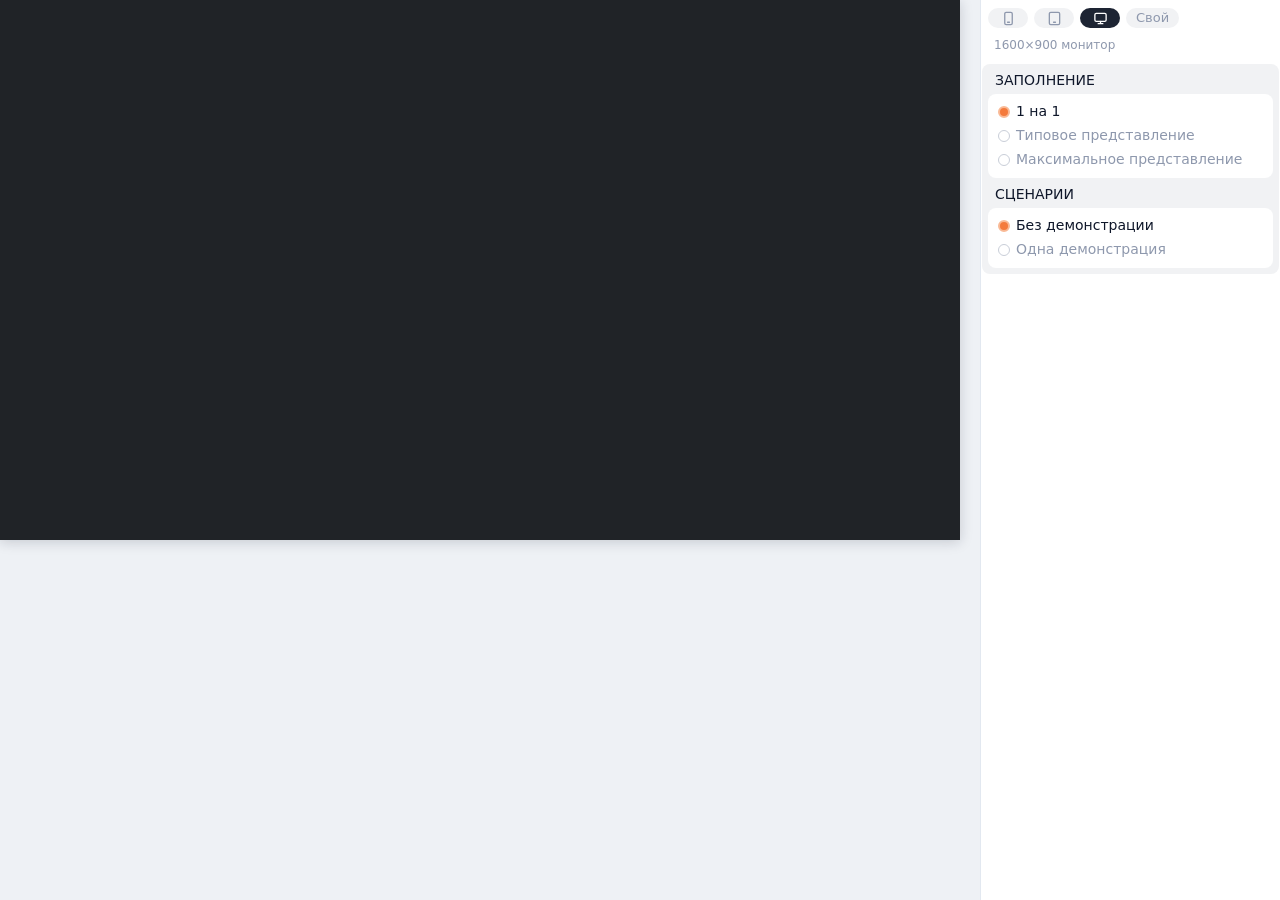
==== index.html @ 1ee690df "Fix hidden participant-menu spacing in final zoom prototype" ====
<!doctype html>
<html lang="ru">
<head>
<meta charset="utf-8">
<meta name="viewport" content="width=device-width, initial-scale=1">
<title>Зум участника · активный звонок</title>
<link rel="stylesheet" href="shell.css?v=19300e526c8b37da">
</head>
<body>
<div class="sh-stage" id="stage">
  <div class="sh-frame" id="frame"><iframe id="window" title="Окно звонка" allow="autoplay; fullscreen"></iframe></div>
</div>
<aside class="sh-panel sh-panel-slim" id="panel" aria-label="Настройки сценария"></aside>
<script type="application/json" id="presets">[{"id":"solo-camera","count":2,"shares":0},{"id":"solo-share","count":2,"shares":1},{"id":"five-camera","count":5,"shares":0},{"id":"five-share","count":5,"shares":1},{"id":"five-multi","count":5,"shares":2},{"id":"sixteen-camera","count":16,"shares":0},{"id":"sixteen-share","count":16,"shares":1},{"id":"sixteen-multi","count":16,"shares":2}]</script>
<script type="application/json" id="toolbar-variants">[{"id":"v1","label":"Вариант 1 · Масштаб слева"},{"id":"v3","label":"Вариант 3 · Компактный масштаб"},{"id":"v6","label":"Вариант 6 · Рисование в один клик"},{"id":"v6-menu","label":"Вариант 6 · Рисование в один клик — цвет и толщина в меню"}]</script>
<script src="shell-common.js?v=19300e526c8b37da"></script>
<script src="shell-transition.js?v=19300e526c8b37da"></script>
<script src="shell.js?v=19300e526c8b37da"></script>
</body>
</html>
---- shell.css ----
/* Оболочка сценариев: стили. Шаблон — shell.html. */
:root {
  --bg: #eef1f5;
  --panel: #ffffff;
  --ink: #0f172a;
  --muted: #64748b;
  --faint: #94a3b8;
  --line: #e2e8f0;
  --accent: #0f172a;
  --now: #2563eb;
  /* панель сценария — по макету владельца */
  --pick: #f47a3c;
  --pick-ring: #f9b995;
  --off: #8e98ad;
  --off-ring: #c9ced8;
  --well: #f1f2f4;
  --pill: #1d2433;
  --panel-width: 300px;
  --panel-gap: 20px;
}
* { box-sizing: border-box; }
html, body { height: 100%; margin: 0; }
body {
  display: grid;
  grid-template-columns: max-content var(--panel-width);
  gap: var(--panel-gap);
  height: 100dvh;
  overflow: hidden;
  font: 13px/1.4 Inter, system-ui, -apple-system, 'Segoe UI', sans-serif;
  color: var(--ink);
  background: var(--bg);
}

/* Размер продукта выбран чипом; рамка вписывает его в доступное место. */
.sh-stage { min-width: 0; min-height: 0; }
.sh-frame { position: relative; overflow: hidden; box-shadow: 0 2px 12px rgba(15, 23, 42, .18); background: #202327; }
.sh-frame iframe { position: absolute; left: 0; top: 0; border: 0; transform-origin: 0 0; }
.sh-frame iframe.sh-preparing-frame { opacity: 0; pointer-events: none; }
.sh-frame[aria-busy='true'] > #window { pointer-events: none; }
.sh-transition-error { position: absolute; z-index: 1; left: 12px; right: 12px; bottom: 12px; padding: 10px; color: var(--ink); background: var(--panel); }
.sh-transition-error button { color: var(--now); font: inherit; cursor: pointer; }

/* панель */
.sh-panel { position: static; display: flex; flex-direction: column; width: var(--panel-width); height: 100%; max-width: none; max-height: none; min-height: 0; margin: 0; padding: 0; color: var(--ink); font: inherit; background: var(--panel); border: 0; border-left: 1px solid var(--line); }
.sh-panel-slim { overflow-y: auto; }
.sh-size-chip { display: inline-flex; align-items: center; justify-content: center; width: 40px; height: 20px; padding: 0; border: 0; border-radius: 10px; background: var(--well); color: var(--off); font: inherit; cursor: pointer; }
.sh-size-chip-custom { width: auto; padding: 0 10px; }
.sh-size-chip:hover { color: var(--ink); }
.sh-size-chip[aria-pressed='true'] { background: var(--pill); color: var(--panel); }
.sh-size-chip:focus-visible { outline: 2px solid var(--pick); outline-offset: 2px; }
.sh-head { padding: 16px 20px 12px; border-bottom: 1px solid var(--line); }
.sh-title { display: flex; align-items: center; gap: 8px; font-size: 15px; font-weight: 600; }
.sh-badge { padding: 1px 7px; border-radius: 5px; background: var(--accent); color: #fff; font-size: 12px; font-weight: 600; }
.sh-story { margin: 6px 0 0; color: var(--muted); font-size: 12px; }

/* фильтры сценария: сценарий → доступ вызова → шаг */
.sh-device { padding: 8px 7px 10px; }
.sh-device-row { display: flex; align-items: center; gap: 6px; }
.sh-device-size, .sh-custom-size { height: 18px; margin: 8px 0 0 6px; color: var(--off); font-size: 12px; line-height: 18px; }
.sh-custom-size { display: flex; align-items: center; gap: 2px; }
.sh-size-input { width: 5ch; height: 18px; padding: 0; border: 0; border-bottom: 1px solid var(--off-ring); border-radius: 0; background: transparent; color: var(--ink); font: inherit; }
.sh-size-input::placeholder { color: var(--off); opacity: 1; }
.sh-size-input:focus-visible { outline: none; border-bottom-color: var(--pick); }
.sh-size-input[aria-invalid='true'] { border-color: var(--pick); }
.sh-size-error { margin: 6px 0 0 6px; color: var(--muted); font-size: 12px; }
.sh-filters { margin: 0 1px; padding-bottom: 6px; border-radius: 8px; background: var(--well); }
.sh-filter-title { margin: 0; padding: 8px 13px 5px; font-size: 14px; font-weight: 400; line-height: 17px; text-transform: uppercase; }
.sh-filter-list { margin: 0 6px; padding: 6px 10px; border-radius: 8px; background: var(--panel); }
.sh-radio { display: flex; align-items: center; gap: 6px; min-height: 24px; color: var(--off); font-size: 14px; cursor: pointer; }
.sh-radio:hover { color: var(--ink); }
.sh-radio input { flex-shrink: 0; width: 12px; height: 12px; margin: 0; border: 1px solid var(--off-ring); border-radius: 50%; background: var(--panel); appearance: none; cursor: pointer; }
.sh-radio input:checked { border: 2px solid var(--pick-ring); background: var(--pick); }
.sh-radio input:focus-visible { outline: 2px solid var(--pick); outline-offset: 2px; }
.sh-radio:has(input:checked) { color: var(--ink); }
.sh-note { margin: 0; color: var(--off); font-size: 13px; line-height: 18px; }
.sh-note + .sh-note { margin-top: 6px; }
/* выпадающий список уровня: стрелка — рамкой псевдоэлемента, цвет из токена */
.sh-select { position: relative; display: block; }
.sh-select select { width: 100%; height: 28px; margin: 2px 0; padding: 0 26px 0 8px; border: 1px solid var(--off-ring); border-radius: 6px; background: var(--panel); color: var(--ink); font: inherit; font-size: 14px; appearance: none; cursor: pointer; }
.sh-select select:hover { border-color: var(--off); }
.sh-select select:focus-visible { outline: none; border-color: var(--ink); }
.sh-select::after { content: ''; position: absolute; top: 50%; right: 11px; width: 6px; height: 6px; border: solid var(--off); border-width: 0 1.5px 1.5px 0; transform: translateY(-70%) rotate(45deg); pointer-events: none; }
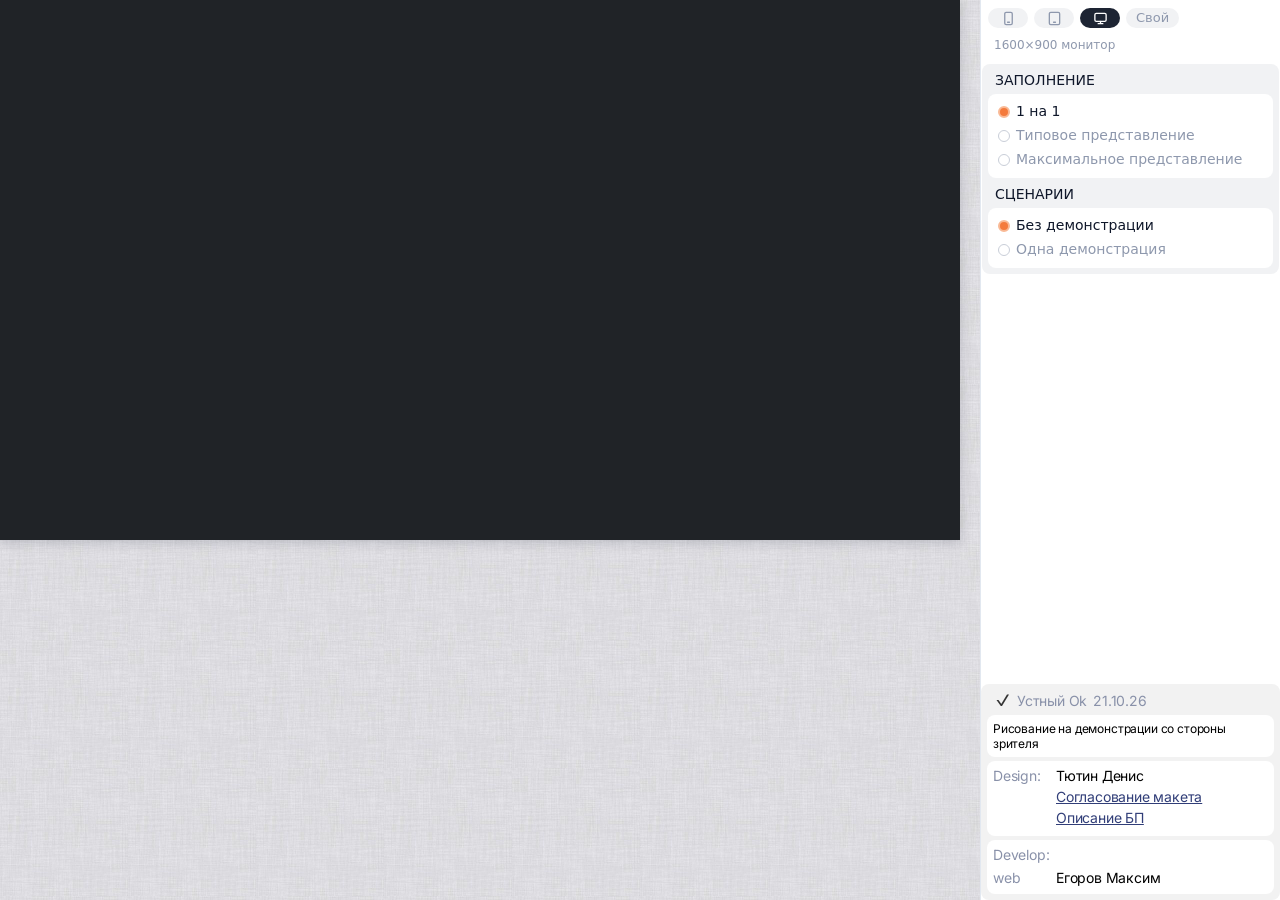
==== commit 42eaf070: "Update preview rounding, project sticker and workspace background" ====
--- a/index.html
+++ b/index.html
@@ -4,7 +4,7 @@
 <meta charset="utf-8">
 <meta name="viewport" content="width=device-width, initial-scale=1">
 <title>Зум участника · активный звонок</title>
-<link rel="stylesheet" href="shell.css?v=19300e526c8b37da">
+<link rel="stylesheet" href="shell.css?v=45da53b9c6de5edc">
 </head>
 <body>
 <div class="sh-stage" id="stage">
@@ -13,8 +13,8 @@
 <aside class="sh-panel sh-panel-slim" id="panel" aria-label="Настройки сценария"></aside>
 <script type="application/json" id="presets">[{"id":"solo-camera","count":2,"shares":0},{"id":"solo-share","count":2,"shares":1},{"id":"five-camera","count":5,"shares":0},{"id":"five-share","count":5,"shares":1},{"id":"five-multi","count":5,"shares":2},{"id":"sixteen-camera","count":16,"shares":0},{"id":"sixteen-share","count":16,"shares":1},{"id":"sixteen-multi","count":16,"shares":2}]</script>
 <script type="application/json" id="toolbar-variants">[{"id":"v1","label":"Вариант 1 · Масштаб слева"},{"id":"v3","label":"Вариант 3 · Компактный масштаб"},{"id":"v6","label":"Вариант 6 · Рисование в один клик"},{"id":"v6-menu","label":"Вариант 6 · Рисование в один клик — цвет и толщина в меню"}]</script>
-<script src="shell-common.js?v=19300e526c8b37da"></script>
-<script src="shell-transition.js?v=19300e526c8b37da"></script>
-<script src="shell.js?v=19300e526c8b37da"></script>
+<script src="shell-common.js?v=45da53b9c6de5edc"></script>
+<script src="shell-transition.js?v=45da53b9c6de5edc"></script>
+<script src="shell.js?v=45da53b9c6de5edc"></script>
 </body>
 </html>
--- a/shell.css
+++ b/shell.css
@@ -29,6 +29,11 @@
   font: 13px/1.4 Inter, system-ui, -apple-system, 'Segoe UI', sans-serif;
   color: var(--ink);
   background: var(--bg);
+  /* Figma53143:77082 — общая подложка макета и вспомогательной панели. */
+  background-image: url('./assets/workspace-pattern.jpg');
+  background-size: 128px 128px;
+  background-position: left top;
+  background-repeat: repeat;
 }
 
 /* Размер продукта выбран чипом; рамка вписывает его в доступное место. */
@@ -43,6 +48,26 @@
 /* панель */
 .sh-panel { position: static; display: flex; flex-direction: column; width: var(--panel-width); height: 100%; max-width: none; max-height: none; min-height: 0; margin: 0; padding: 0; color: var(--ink); font: inherit; background: var(--panel); border: 0; border-left: 1px solid var(--line); }
 .sh-panel-slim { overflow-y: auto; }
+.sh-panel-slim > .sh-device, .sh-panel-slim > .sh-filters { flex-shrink: 0; }
+
+/* Figma53137:76981: стикер проекта внизу вспомогательной панели. */
+@font-face { font-family: 'PZ Sticker Inter'; src: url('./fonts/inter-latin-wght-normal.woff2') format('woff2'); font-style: normal; font-weight: 100 900; font-display: swap; unicode-range: U+0000-00FF, U+2000-206F; }
+@font-face { font-family: 'PZ Sticker Inter'; src: url('./fonts/inter-cyrillic-wght-normal.woff2') format('woff2'); font-style: normal; font-weight: 100 900; font-display: swap; unicode-range: U+0400-045F, U+0490-0491, U+04B0-04B1, U+2116; }
+@font-face { font-family: 'PZ Sticker Icons'; src: url('./icon-font/cbuc-icons.ttf') format('truetype'); font-style: normal; font-weight: 400; font-display: block; }
+.sh-sticker { --sticker-background: #f2f2f2; --sticker-label: #8991a9; --sticker-link: #313e78; --sticker-ink: #000; --sticker-radius: 8px; display: flex; flex: none; flex-direction: column; gap: 4px; width: 100%; margin-top: auto; padding: 6px; border-radius: var(--sticker-radius); color: var(--sticker-ink); background: var(--sticker-background); font: 400 14px/17px 'PZ Sticker Inter', Inter, sans-serif; letter-spacing: -.1974px; }
+.sh-sticker-status { display: flex; flex-wrap: wrap; align-items: center; gap: 6px; padding: 2px 8px; color: var(--sticker-label); }
+.sh-sticker-status-icon { flex: none; width: 16px; height: 17px; padding-bottom: 1px; color: #333; font: 400 16px/16px 'PZ Sticker Icons'; }
+.sh-sticker-card { padding: 6px; border-radius: var(--sticker-radius); background: var(--panel); }
+.sh-sticker-comment { font-size: 12px; line-height: 15px; letter-spacing: -.1692px; }
+.sh-sticker-row { display: flex; align-items: flex-start; gap: 4px; }
+.sh-sticker-label { flex: none; width: 59px; color: var(--sticker-label); }
+.sh-sticker-info { display: flex; flex: 1; flex-direction: column; gap: 4px; min-width: 0; }
+.sh-sticker-links { display: flex; flex-direction: column; align-items: flex-start; gap: 4px; padding-bottom: 4px; }
+.sh-sticker-link { color: var(--sticker-link); text-decoration: underline; text-underline-offset: 1px; overflow-wrap: anywhere; }
+.sh-sticker-link:hover { text-decoration-thickness: 2px; }
+.sh-sticker-link:focus-visible { outline: 2px solid var(--pick); outline-offset: 2px; border-radius: 2px; }
+.sh-sticker-develop { display: flex; flex-direction: column; gap: 6px; }
+.sh-sticker-develop .sh-sticker-info { padding-bottom: 2px; }
 .sh-size-chip { display: inline-flex; align-items: center; justify-content: center; width: 40px; height: 20px; padding: 0; border: 0; border-radius: 10px; background: var(--well); color: var(--off); font: inherit; cursor: pointer; }
 .sh-size-chip-custom { width: auto; padding: 0 10px; }
 .sh-size-chip:hover { color: var(--ink); }
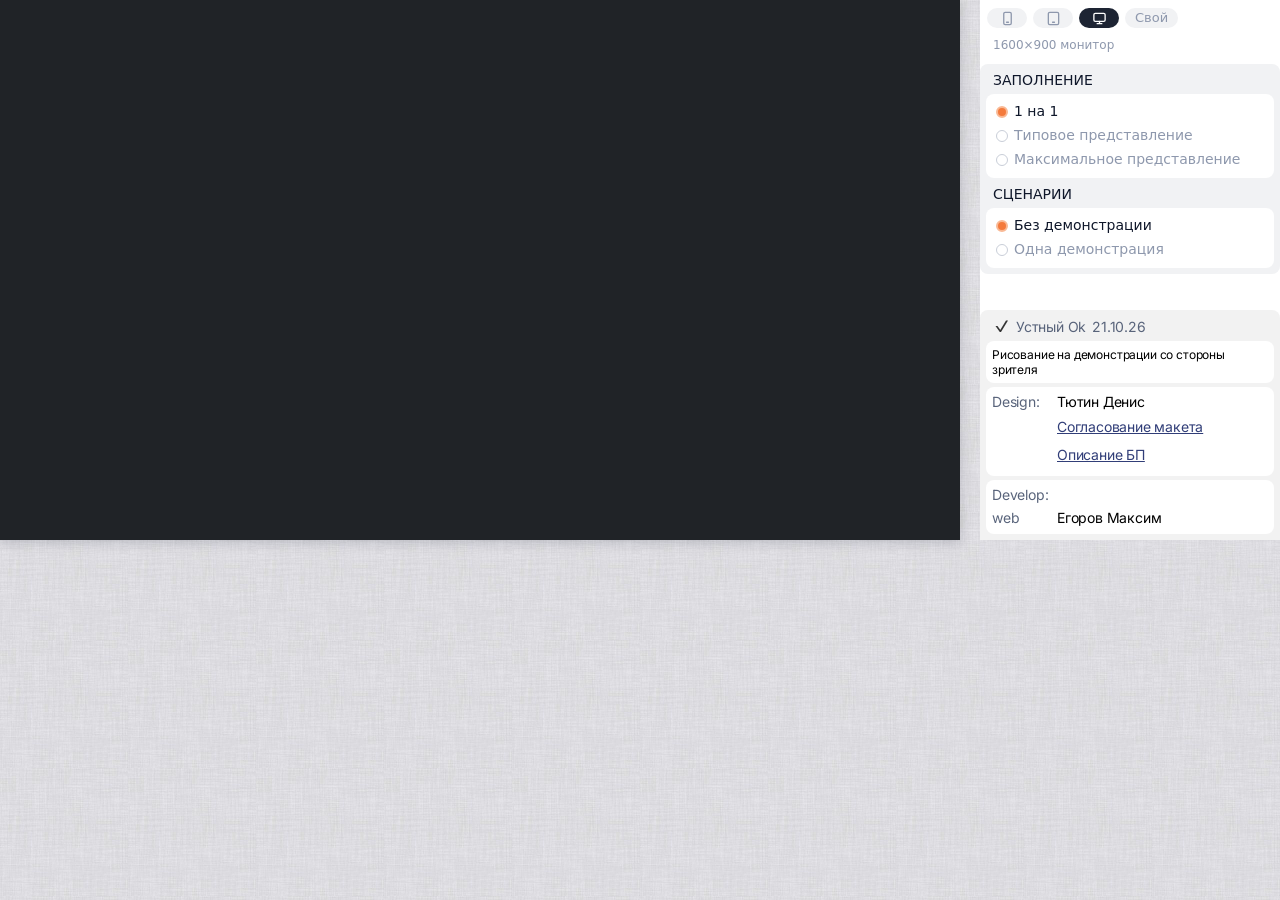
==== commit 76e3b354: "Align auxiliary panel layout with parent reference" ====
--- a/index.html
+++ b/index.html
@@ -4,7 +4,7 @@
 <meta charset="utf-8">
 <meta name="viewport" content="width=device-width, initial-scale=1">
 <title>Зум участника · активный звонок</title>
-<link rel="stylesheet" href="shell.css?v=45da53b9c6de5edc">
+<link rel="stylesheet" href="shell.css?v=71551ff77e086eb8">
 </head>
 <body>
 <div class="sh-stage" id="stage">
@@ -13,8 +13,8 @@
 <aside class="sh-panel sh-panel-slim" id="panel" aria-label="Настройки сценария"></aside>
 <script type="application/json" id="presets">[{"id":"solo-camera","count":2,"shares":0},{"id":"solo-share","count":2,"shares":1},{"id":"five-camera","count":5,"shares":0},{"id":"five-share","count":5,"shares":1},{"id":"five-multi","count":5,"shares":2},{"id":"sixteen-camera","count":16,"shares":0},{"id":"sixteen-share","count":16,"shares":1},{"id":"sixteen-multi","count":16,"shares":2}]</script>
 <script type="application/json" id="toolbar-variants">[{"id":"v1","label":"Вариант 1 · Масштаб слева"},{"id":"v3","label":"Вариант 3 · Компактный масштаб"},{"id":"v6","label":"Вариант 6 · Рисование в один клик"},{"id":"v6-menu","label":"Вариант 6 · Рисование в один клик — цвет и толщина в меню"}]</script>
-<script src="shell-common.js?v=45da53b9c6de5edc"></script>
-<script src="shell-transition.js?v=45da53b9c6de5edc"></script>
-<script src="shell.js?v=45da53b9c6de5edc"></script>
+<script src="shell-common.js?v=71551ff77e086eb8"></script>
+<script src="shell-transition.js?v=71551ff77e086eb8"></script>
+<script src="shell.js?v=71551ff77e086eb8"></script>
 </body>
 </html>
--- a/shell.css
+++ b/shell.css
@@ -46,7 +46,7 @@
 .sh-transition-error button { color: var(--now); font: inherit; cursor: pointer; }
 
 /* панель */
-.sh-panel { position: static; display: flex; flex-direction: column; width: var(--panel-width); height: 100%; max-width: none; max-height: none; min-height: 0; margin: 0; padding: 0; color: var(--ink); font: inherit; background: var(--panel); border: 0; border-left: 1px solid var(--line); }
+.sh-panel { position: static; display: flex; flex-direction: column; width: var(--panel-width); height: 100%; max-width: none; max-height: none; min-height: 0; margin: 0; padding: 0; color: var(--ink); font: inherit; background: var(--panel); border: 0; }
 .sh-panel-slim { overflow-y: auto; }
 .sh-panel-slim > .sh-device, .sh-panel-slim > .sh-filters { flex-shrink: 0; }
 
@@ -54,18 +54,18 @@
 @font-face { font-family: 'PZ Sticker Inter'; src: url('./fonts/inter-latin-wght-normal.woff2') format('woff2'); font-style: normal; font-weight: 100 900; font-display: swap; unicode-range: U+0000-00FF, U+2000-206F; }
 @font-face { font-family: 'PZ Sticker Inter'; src: url('./fonts/inter-cyrillic-wght-normal.woff2') format('woff2'); font-style: normal; font-weight: 100 900; font-display: swap; unicode-range: U+0400-045F, U+0490-0491, U+04B0-04B1, U+2116; }
 @font-face { font-family: 'PZ Sticker Icons'; src: url('./icon-font/cbuc-icons.ttf') format('truetype'); font-style: normal; font-weight: 400; font-display: block; }
-.sh-sticker { --sticker-background: #f2f2f2; --sticker-label: #8991a9; --sticker-link: #313e78; --sticker-ink: #000; --sticker-radius: 8px; display: flex; flex: none; flex-direction: column; gap: 4px; width: 100%; margin-top: auto; padding: 6px; border-radius: var(--sticker-radius); color: var(--sticker-ink); background: var(--sticker-background); font: 400 14px/17px 'PZ Sticker Inter', Inter, sans-serif; letter-spacing: -.1974px; }
+.sh-sticker { --sticker-background: #f2f2f2; --sticker-label: #59647b; --sticker-link: #313e78; --sticker-ink: #000; --sticker-radius: 8px; display: flex; flex: none; flex-direction: column; gap: 4px; width: 100%; margin-top: auto; padding: 6px; border-radius: var(--sticker-radius) var(--sticker-radius) 0 0; color: var(--sticker-ink); background: var(--sticker-background); font: 400 14px/17px 'PZ Sticker Inter', Inter, sans-serif; letter-spacing: -.1974px; }
 .sh-sticker-status { display: flex; flex-wrap: wrap; align-items: center; gap: 6px; padding: 2px 8px; color: var(--sticker-label); }
 .sh-sticker-status-icon { flex: none; width: 16px; height: 17px; padding-bottom: 1px; color: #333; font: 400 16px/16px 'PZ Sticker Icons'; }
 .sh-sticker-card { padding: 6px; border-radius: var(--sticker-radius); background: var(--panel); }
 .sh-sticker-comment { font-size: 12px; line-height: 15px; letter-spacing: -.1692px; }
-.sh-sticker-row { display: flex; align-items: flex-start; gap: 4px; }
+.sh-sticker-row { display: flex; align-items: baseline; gap: 6px; }
 .sh-sticker-label { flex: none; width: 59px; color: var(--sticker-label); }
-.sh-sticker-info { display: flex; flex: 1; flex-direction: column; gap: 4px; min-width: 0; }
+.sh-sticker-info { display: flex; flex: 1; flex-direction: column; gap: 4px; min-width: 0; overflow-wrap: anywhere; }
 .sh-sticker-links { display: flex; flex-direction: column; align-items: flex-start; gap: 4px; padding-bottom: 4px; }
-.sh-sticker-link { color: var(--sticker-link); text-decoration: underline; text-underline-offset: 1px; overflow-wrap: anywhere; }
+.sh-sticker-link { display: inline-flex; align-items: center; min-height: 24px; color: var(--sticker-link); text-decoration: underline; text-underline-offset: 1px; overflow-wrap: anywhere; }
 .sh-sticker-link:hover { text-decoration-thickness: 2px; }
-.sh-sticker-link:focus-visible { outline: 2px solid var(--pick); outline-offset: 2px; border-radius: 2px; }
+.sh-sticker-link:focus-visible { outline: 2px solid currentColor; outline-offset: 2px; }
 .sh-sticker-develop { display: flex; flex-direction: column; gap: 6px; }
 .sh-sticker-develop .sh-sticker-info { padding-bottom: 2px; }
 .sh-size-chip { display: inline-flex; align-items: center; justify-content: center; width: 40px; height: 20px; padding: 0; border: 0; border-radius: 10px; background: var(--well); color: var(--off); font: inherit; cursor: pointer; }
@@ -88,7 +88,7 @@
 .sh-size-input:focus-visible { outline: none; border-bottom-color: var(--pick); }
 .sh-size-input[aria-invalid='true'] { border-color: var(--pick); }
 .sh-size-error { margin: 6px 0 0 6px; color: var(--muted); font-size: 12px; }
-.sh-filters { margin: 0 1px; padding-bottom: 6px; border-radius: 8px; background: var(--well); }
+.sh-filters { padding-bottom: 6px; border-radius: 8px; background: var(--well); }
 .sh-filter-title { margin: 0; padding: 8px 13px 5px; font-size: 14px; font-weight: 400; line-height: 17px; text-transform: uppercase; }
 .sh-filter-list { margin: 0 6px; padding: 6px 10px; border-radius: 8px; background: var(--panel); }
 .sh-radio { display: flex; align-items: center; gap: 6px; min-height: 24px; color: var(--off); font-size: 14px; cursor: pointer; }
